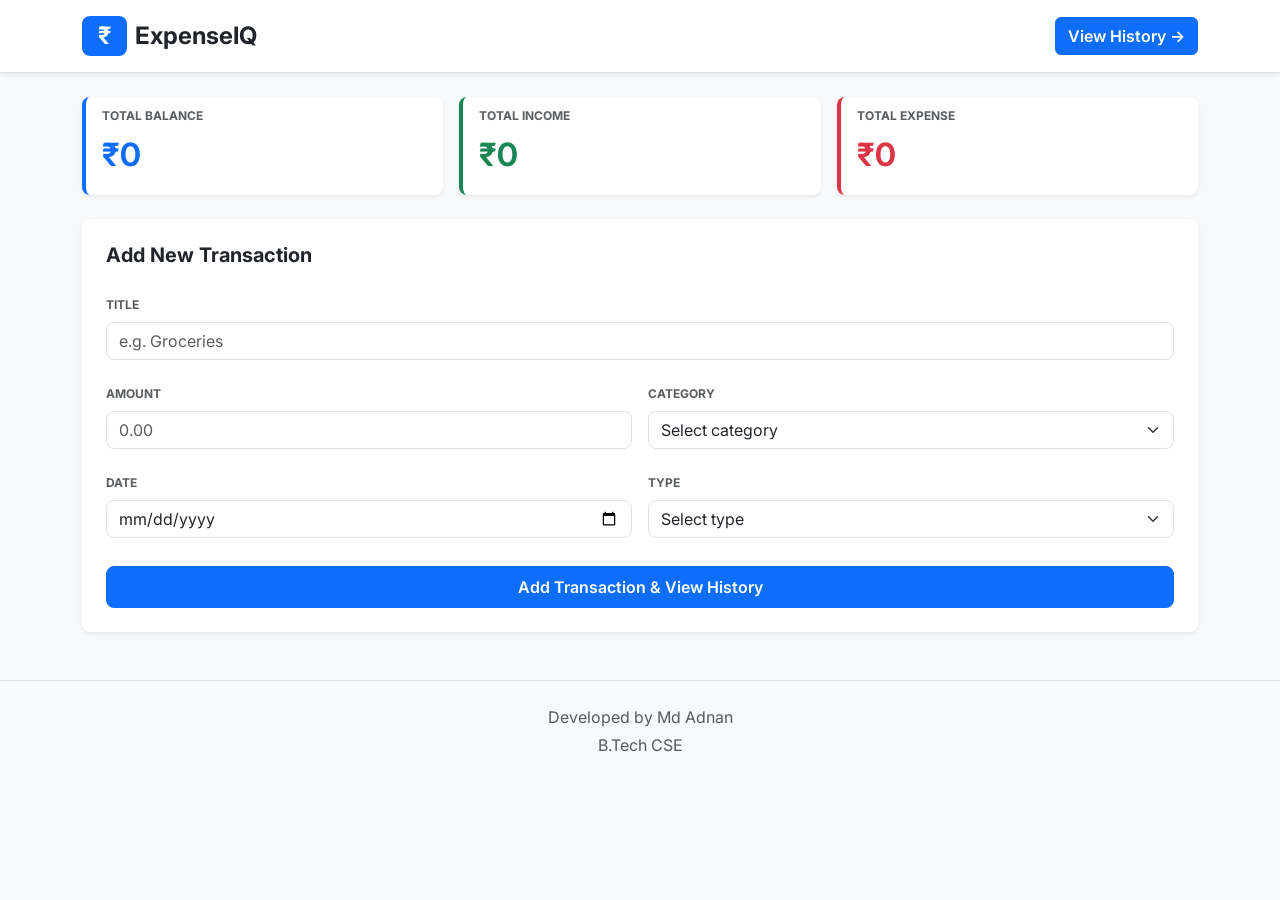
==== index2.html @ 2aaf9e79 "Add files via upload" ====
<!DOCTYPE html>
<html lang="en">
<head>
  <meta charset="UTF-8">
  <meta name="viewport" content="width=device-width, initial-scale=1.0">
  <title>ExpenseIQ — Personal Finance Dashboard</title>
  
  <!-- Bootstrap 5.3 CSS CDN -->
  <link href="https://cdn.jsdelivr.net/npm/bootstrap@5.3.2/dist/css/bootstrap.min.css" rel="stylesheet">
  <!-- Custom Overrides (Minimal styling needed) -->
  <link rel="stylesheet" href="./style.css">
</head>
<body class="bg-light">

  <!-- Header / Navbar -->
  <header class="sticky-top bg-white border-bottom shadow-sm">
    <nav class="container d-flex align-items-center justify-content-between py-3">
      <div class="d-flex align-items-center gap-2">
        <span class="badge bg-primary fs-4 rounded-3 px-3 py-2">₹</span>
        <h1 class="h4 mb-0 fw-bold">ExpenseIQ</h1>
      </div>
      <a href="add-transaction.html" class="btn btn-primary fw-semibold">View History &rarr;</a>
    </nav>
  </header>

  <!-- Main Container -->
  <main class="container my-4">
    
    <!-- Summary Cards Section -->
    <section class="row g-3 mb-4">
      <!-- Total Balance Card -->
      <div class="col-md-4">
        <div class="card border-0 shadow-sm border-start border-primary border-4 rounded-3 h-100">
          <div class="card-body">
            <h6 class="card-subtitle mb-2 text-muted text-uppercase fw-bold fs-7">Total Balance</h6>
            <p class="card-text fs-2 fw-bold text-primary mb-0" id="balance">₹0.00</p>
          </div>
        </div>
      </div>

      <!-- Total Income Card -->
      <div class="col-md-4">
        <div class="card border-0 shadow-sm border-start border-success border-4 rounded-3 h-100">
          <div class="card-body">
            <h6 class="card-subtitle mb-2 text-muted text-uppercase fw-bold fs-7">Total Income</h6>
            <p class="card-text fs-2 fw-bold text-success mb-0" id="income">₹0.00</p>
          </div>
        </div>
      </div>

      <!-- Total Expense Card -->
      <div class="col-md-4">
        <div class="card border-0 shadow-sm border-start border-danger border-4 rounded-3 h-100">
          <div class="card-body">
            <h6 class="card-subtitle mb-2 text-muted text-uppercase fw-bold fs-7">Total Expense</h6>
            <p class="card-text fs-2 fw-bold text-danger mb-0" id="expense">₹0.00</p>
          </div>
        </div>
      </div>
    </section>

    <!-- Transaction Form Section -->
    <section class="card border-0 shadow-sm rounded-3 p-4">
      <h2 class="h5 fw-bold mb-4">Add New Transaction</h2>
      
      <form id="transaction-form" class="row g-3">
        <!-- Title Input -->
        <div class="col-12">
          <label for="title" class="form-label text-uppercase text-muted fw-bold fs-7">Title</label>
          <input type="text" class="form-control rounded-3" id="title" name="title" placeholder="e.g. Groceries">
          <div class="text-danger small mt-1" id="title-error"></div>
        </div>

        <!-- Amount Input -->
        <div class="col-md-6">
          <label for="amount" class="form-label text-uppercase text-muted fw-bold fs-7">Amount</label>
          <input type="number" class="form-control rounded-3" id="amount" name="amount" placeholder="0.00">
          <div class="text-danger small mt-1" id="amount-error"></div>
        </div>

        <!-- Category Dropdown -->
        <div class="col-md-6">
          <label for="category" class="form-label text-uppercase text-muted fw-bold fs-7">Category</label>
          <select class="form-select rounded-3" id="category" name="category">
            <option value="">Select category</option>
            <option value="Food">Food</option>
            <option value="Travel">Travel</option>
            <option value="Bills">Bills</option>
            <option value="Shopping">Shopping</option>
            <option value="Salary">Salary</option>
            <option value="Other">Other</option>
          </select>
          <div class="text-danger small mt-1" id="category-error"></div>
        </div>

        <!-- Date Input -->
        <div class="col-md-6">
          <label for="date" class="form-label text-uppercase text-muted fw-bold fs-7">Date</label>
          <input type="date" class="form-control rounded-3" id="date" name="date">
          <div class="text-danger small mt-1" id="date-error"></div>
        </div>

        <!-- Type Dropdown -->
        <div class="col-md-6">
          <label for="type" class="form-label text-uppercase text-muted fw-bold fs-7">Type</label>
          <select class="form-select rounded-3" id="type" name="type">
            <option value="">Select type</option>
            <option value="Income">Income</option>
            <option value="Expense">Expense</option>
          </select>
          <div class="text-danger small mt-1" id="type-error"></div>
        </div>

        <!-- Submit Button -->
        <div class="col-12 mt-4">
          <button type="submit" class="btn btn-primary w-100 py-2 fw-semibold rounded-3">Add Transaction & View History</button>
        </div>
      </form>
    </section>
  </main>

  <footer class="text-center text-muted border-top py-4 mt-5">
    <p class="mb-1">Developed by Md Adnan</p>
    <p class="mb-0">B.Tech CSE</p>
  </footer>

  <!-- Bootstrap JS -->
  <script src="https://cdn.jsdelivr.net/npm/bootstrap@5.3.2/dist/js/bootstrap.bundle.min.js"></script>
  <!-- Logic JS -->
  <script src="main.js"></script>
</body>
</html>
---- style.css ----
/* Custom Font Import */
@import url('https://fonts.googleapis.com/css2?family=Inter:wght@400;500;600;700&display=swap');

body {
    font-family: 'Inter', sans-serif;
}

/* Custom font size for small label uppercase text */
.fs-7 {
    font-size: 0.75rem;
}

/* Error validation styling override for Bootstrap controls */
.form-control.is-invalid, 
.form-select.is-invalid {
    border-color: #ef4444;
}
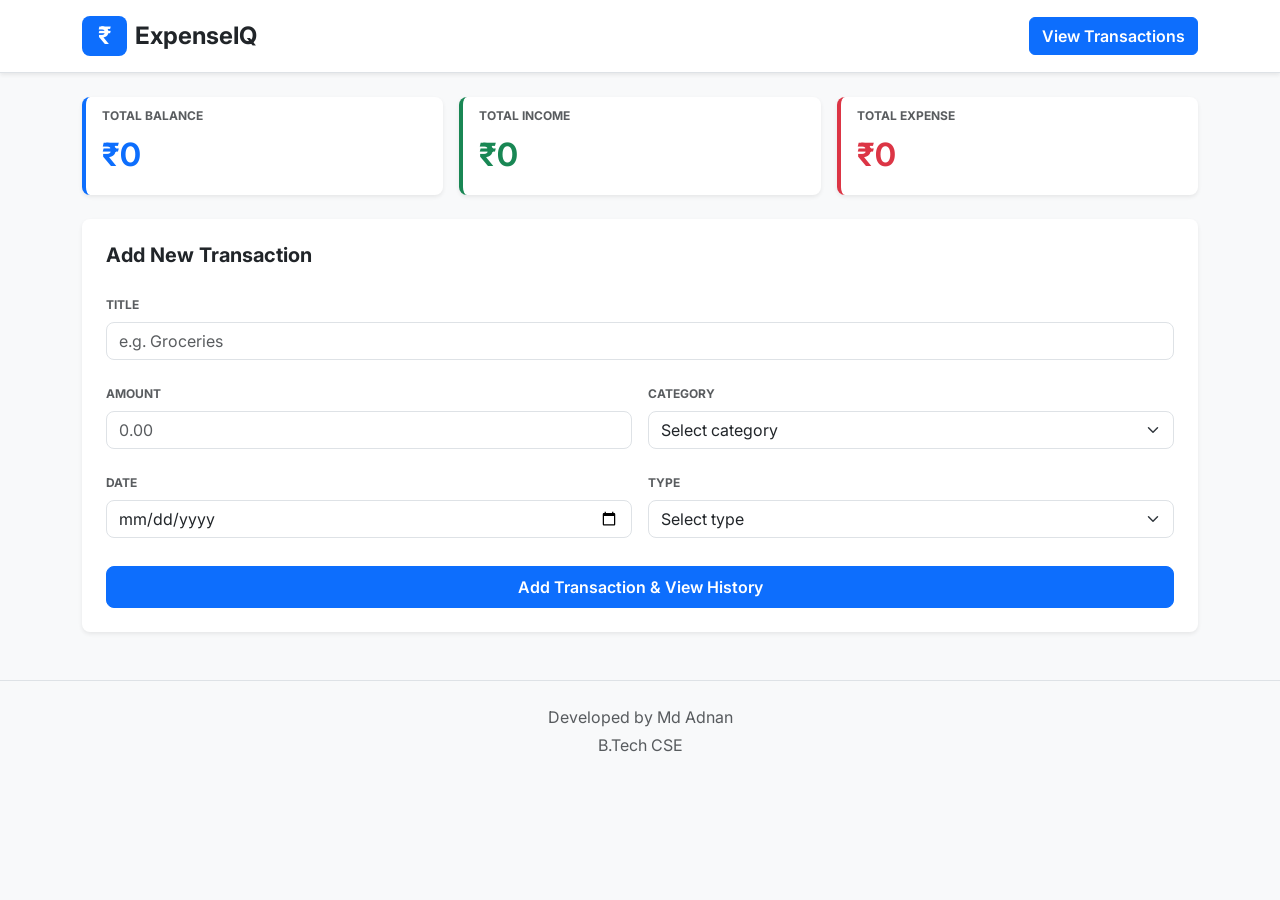
==== commit e169466f: "Update index2.html" ====
--- a/index2.html
+++ b/index2.html
@@ -5,21 +5,22 @@
   <meta name="viewport" content="width=device-width, initial-scale=1.0">
   <title>ExpenseIQ — Personal Finance Dashboard</title>
   
-  <!-- Bootstrap 5.3 CSS CDN -->
+  <!-- Bootstrap 5.3 CS -->
   <link href="https://cdn.jsdelivr.net/npm/bootstrap@5.3.2/dist/css/bootstrap.min.css" rel="stylesheet">
-  <!-- Custom Overrides (Minimal styling needed) -->
   <link rel="stylesheet" href="./style.css">
 </head>
 <body class="bg-light">
 
-  <!-- Header / Navbar -->
-  <header class="sticky-top bg-white border-bottom shadow-sm">
+  <!--  Navbar -->
+  <header class="navbar-header sticky-top bg-white border-bottom shadow-sm">
     <nav class="container d-flex align-items-center justify-content-between py-3">
       <div class="d-flex align-items-center gap-2">
         <span class="badge bg-primary fs-4 rounded-3 px-3 py-2">₹</span>
         <h1 class="h4 mb-0 fw-bold">ExpenseIQ</h1>
       </div>
-      <a href="add-transaction.html" class="btn btn-primary fw-semibold">View History &rarr;</a>
+      <button type="button" class="history-btn btn btn-primary fw-semibold" data-bs-toggle="modal" data-bs-target="#history-modal">
+        View Transactions
+      </button>
     </nav>
   </header>
 
@@ -30,58 +31,58 @@
     <section class="row g-3 mb-4">
       <!-- Total Balance Card -->
       <div class="col-md-4">
-        <div class="card border-0 shadow-sm border-start border-primary border-4 rounded-3 h-100">
+        <div class="summary-card card border-0 shadow-sm border-start border-primary border-4 rounded-3 h-100">
           <div class="card-body">
             <h6 class="card-subtitle mb-2 text-muted text-uppercase fw-bold fs-7">Total Balance</h6>
-            <p class="card-text fs-2 fw-bold text-primary mb-0" id="balance">₹0.00</p>
+            <p class="card-amount fs-2 fw-bold text-primary mb-0" id="balance">₹0.00</p>
           </div>
         </div>
       </div>
 
       <!-- Total Income Card -->
       <div class="col-md-4">
-        <div class="card border-0 shadow-sm border-start border-success border-4 rounded-3 h-100">
+        <div class="summary-card card border-0 shadow-sm border-start border-success border-4 rounded-3 h-100">
           <div class="card-body">
             <h6 class="card-subtitle mb-2 text-muted text-uppercase fw-bold fs-7">Total Income</h6>
-            <p class="card-text fs-2 fw-bold text-success mb-0" id="income">₹0.00</p>
+            <p class="card-amount fs-2 fw-bold text-success mb-0" id="income">₹0.00</p>
           </div>
         </div>
       </div>
 
       <!-- Total Expense Card -->
       <div class="col-md-4">
-        <div class="card border-0 shadow-sm border-start border-danger border-4 rounded-3 h-100">
+        <div class="summary-card card border-0 shadow-sm border-start border-danger border-4 rounded-3 h-100">
           <div class="card-body">
             <h6 class="card-subtitle mb-2 text-muted text-uppercase fw-bold fs-7">Total Expense</h6>
-            <p class="card-text fs-2 fw-bold text-danger mb-0" id="expense">₹0.00</p>
+            <p class="card-amount fs-2 fw-bold text-danger mb-0" id="expense">₹0.00</p>
           </div>
         </div>
       </div>
     </section>
 
     <!-- Transaction Form Section -->
-    <section class="card border-0 shadow-sm rounded-3 p-4">
-      <h2 class="h5 fw-bold mb-4">Add New Transaction</h2>
+    <section class="form-container card border-0 shadow-sm rounded-3 p-4">
+      <h2 class="form-title h5 fw-bold mb-4">Add New Transaction</h2>
       
       <form id="transaction-form" class="row g-3">
         <!-- Title Input -->
         <div class="col-12">
           <label for="title" class="form-label text-uppercase text-muted fw-bold fs-7">Title</label>
-          <input type="text" class="form-control rounded-3" id="title" name="title" placeholder="e.g. Groceries">
-          <div class="text-danger small mt-1" id="title-error"></div>
+          <input type="text" class="input-field form-control rounded-3" id="title" name="title" placeholder="e.g. Groceries">
+          <div class="error-message text-danger small mt-1" id="title-error"></div>
         </div>
 
         <!-- Amount Input -->
         <div class="col-md-6">
           <label for="amount" class="form-label text-uppercase text-muted fw-bold fs-7">Amount</label>
-          <input type="number" class="form-control rounded-3" id="amount" name="amount" placeholder="0.00">
-          <div class="text-danger small mt-1" id="amount-error"></div>
+          <input type="number" class="input-field form-control rounded-3" id="amount" name="amount" placeholder="0.00">
+          <div class="error-message text-danger small mt-1" id="amount-error"></div>
         </div>
 
         <!-- Category Dropdown -->
         <div class="col-md-6">
           <label for="category" class="form-label text-uppercase text-muted fw-bold fs-7">Category</label>
-          <select class="form-select rounded-3" id="category" name="category">
+          <select class="input-field form-select rounded-3" id="category" name="category">
             <option value="">Select category</option>
             <option value="Food">Food</option>
             <option value="Travel">Travel</option>
@@ -90,43 +91,100 @@
             <option value="Salary">Salary</option>
             <option value="Other">Other</option>
           </select>
-          <div class="text-danger small mt-1" id="category-error"></div>
+          <div class="error-message text-danger small mt-1" id="category-error"></div>
         </div>
 
         <!-- Date Input -->
         <div class="col-md-6">
           <label for="date" class="form-label text-uppercase text-muted fw-bold fs-7">Date</label>
-          <input type="date" class="form-control rounded-3" id="date" name="date">
-          <div class="text-danger small mt-1" id="date-error"></div>
+          <input type="date" class="input-field form-control rounded-3" id="date" name="date">
+          <div class="error-message text-danger small mt-1" id="date-error"></div>
         </div>
 
         <!-- Type Dropdown -->
         <div class="col-md-6">
           <label for="type" class="form-label text-uppercase text-muted fw-bold fs-7">Type</label>
-          <select class="form-select rounded-3" id="type" name="type">
+          <select class="input-field form-select rounded-3" id="type" name="type">
             <option value="">Select type</option>
             <option value="Income">Income</option>
             <option value="Expense">Expense</option>
           </select>
-          <div class="text-danger small mt-1" id="type-error"></div>
+          <div class="error-message text-danger small mt-1" id="type-error"></div>
         </div>
 
         <!-- Submit Button -->
         <div class="col-12 mt-4">
-          <button type="submit" class="btn btn-primary w-100 py-2 fw-semibold rounded-3">Add Transaction & View History</button>
+          <button type="submit" class="submit-btn btn btn-primary w-100 py-2 fw-semibold rounded-3">Add Transaction & View History</button>
         </div>
       </form>
     </section>
   </main>
 
+  <!-- Footer -->
   <footer class="text-center text-muted border-top py-4 mt-5">
     <p class="mb-1">Developed by Md Adnan</p>
     <p class="mb-0">B.Tech CSE</p>
   </footer>
 
-  <!-- Bootstrap JS -->
+  <!-- Transaction History Modal -->
+  <div class="modal " id="history-modal" tabindex="-1" aria-labelledby="historyModalLabel" aria-hidden="true">
+    <div class="modal-dialog modal-lg modal-dialog-scrollable">
+      <div class="modal-content">
+        
+        <div class="modal-header">
+          <h5 class="modal-title fw-bold" id="historyModalLabel">Transaction History</h5>
+          <button type="button" class="btn-close" data-bs-dismiss="modal" aria-label="Close"></button>
+        </div>
+
+        <div class="modal-body">
+          <!-- Filter-->
+          <div class="d-flex flex-wrap gap-2 justify-content-between align-items-center mb-3">
+            <div class="btn-group" role="group">
+              <button type="button" class="filter-btn btn btn-outline-primary active" data-filter-type="all">All</button>
+              <button type="button" class="filter-btn btn btn-outline-primary" data-filter-type="Income">Income</button>
+              <button type="button" class="filter-btn btn btn-outline-primary" data-filter-type="Expense">Expense</button>
+            </div>
+
+            <select id="category-filter" class="form-select w-auto">
+              <option value="all">All categories</option>
+              <option value="Food">Food</option>
+              <option value="Travel">Travel</option>
+              <option value="Bills">Bills</option>
+              <option value="Shopping">Shopping</option>
+              <option value="Salary">Salary</option>
+              <option value="Other">Other</option>
+            </select>
+          </div>
+
+          <!-- History Table -->
+          <div class="table-responsive">
+            <table class="table table-hover align-middle">
+              <thead class="table-light">
+                <tr>
+                  <th>Title</th>
+                  <th>Amount</th>
+                  <th>Category</th>
+                  <th>Date</th>
+                  <th>Type</th>
+                  <th>Action</th>
+                </tr>
+              </thead>
+              <tbody id="transaction-list">
+            
+              </tbody>
+            </table>
+          </div>
+        </div>
+
+        <div class="modal-footer">
+          <button type="button" class="btn btn-secondary" data-bs-dismiss="modal">Close</button>
+        </div>
+
+      </div>
+    </div>
+  </div>
   <script src="https://cdn.jsdelivr.net/npm/bootstrap@5.3.2/dist/js/bootstrap.bundle.min.js"></script>
-  <!-- Logic JS -->
+  
   <script src="main.js"></script>
 </body>
-</html>+</html>
